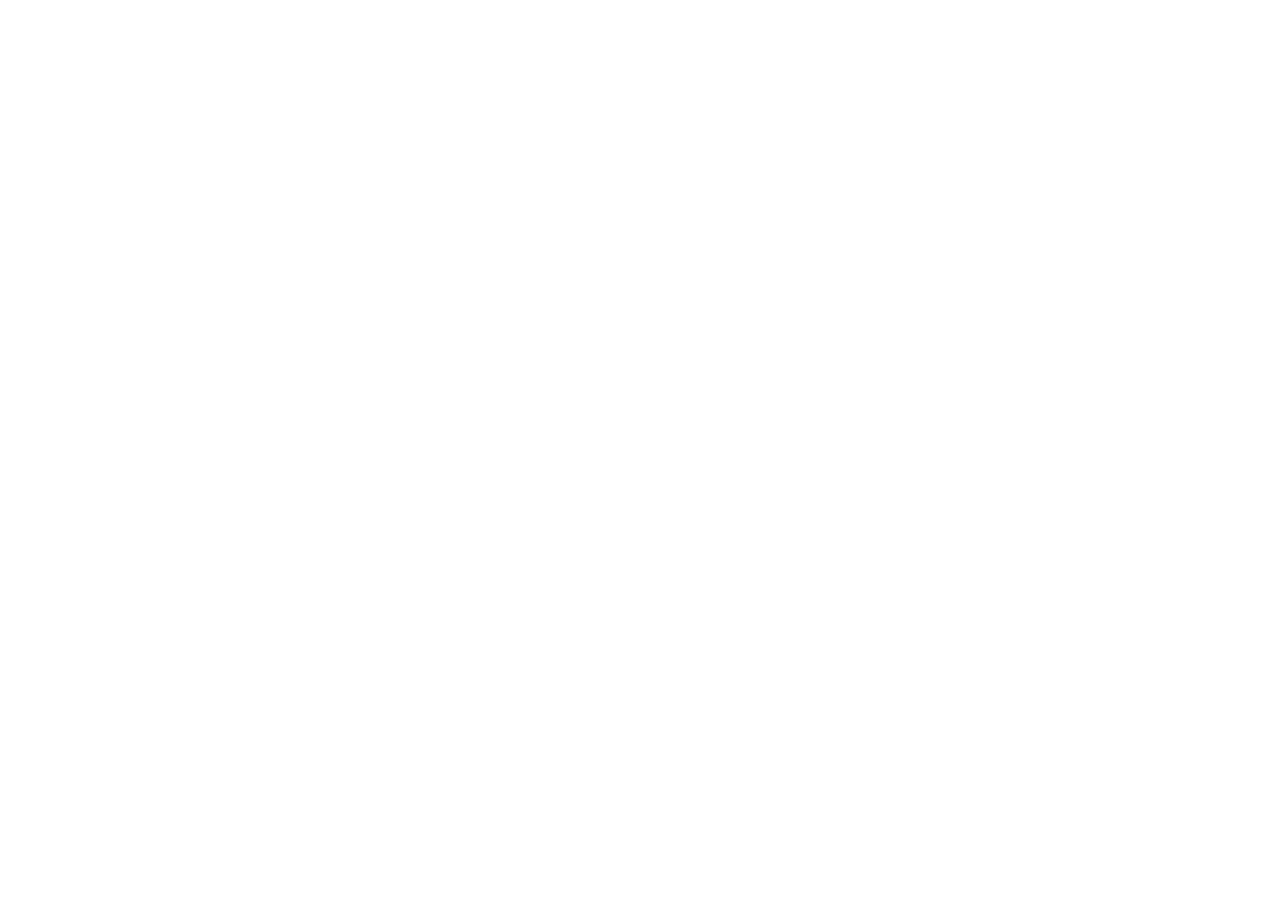
==== contact.html @ bcd599d9 "added original content for index, and html-5 to contact and portfolio" ====
<!DOCTYPE html>
<html lang="en">
<head>
    <meta charset="UTF-8">
    <meta name="viewport" content="width=device-width, initial-scale=1.0">
    <meta http-equiv="X-UA-Compatible" content="ie=edge">
    <title>Document</title>
</head>
<body>
    
</body>
</html>
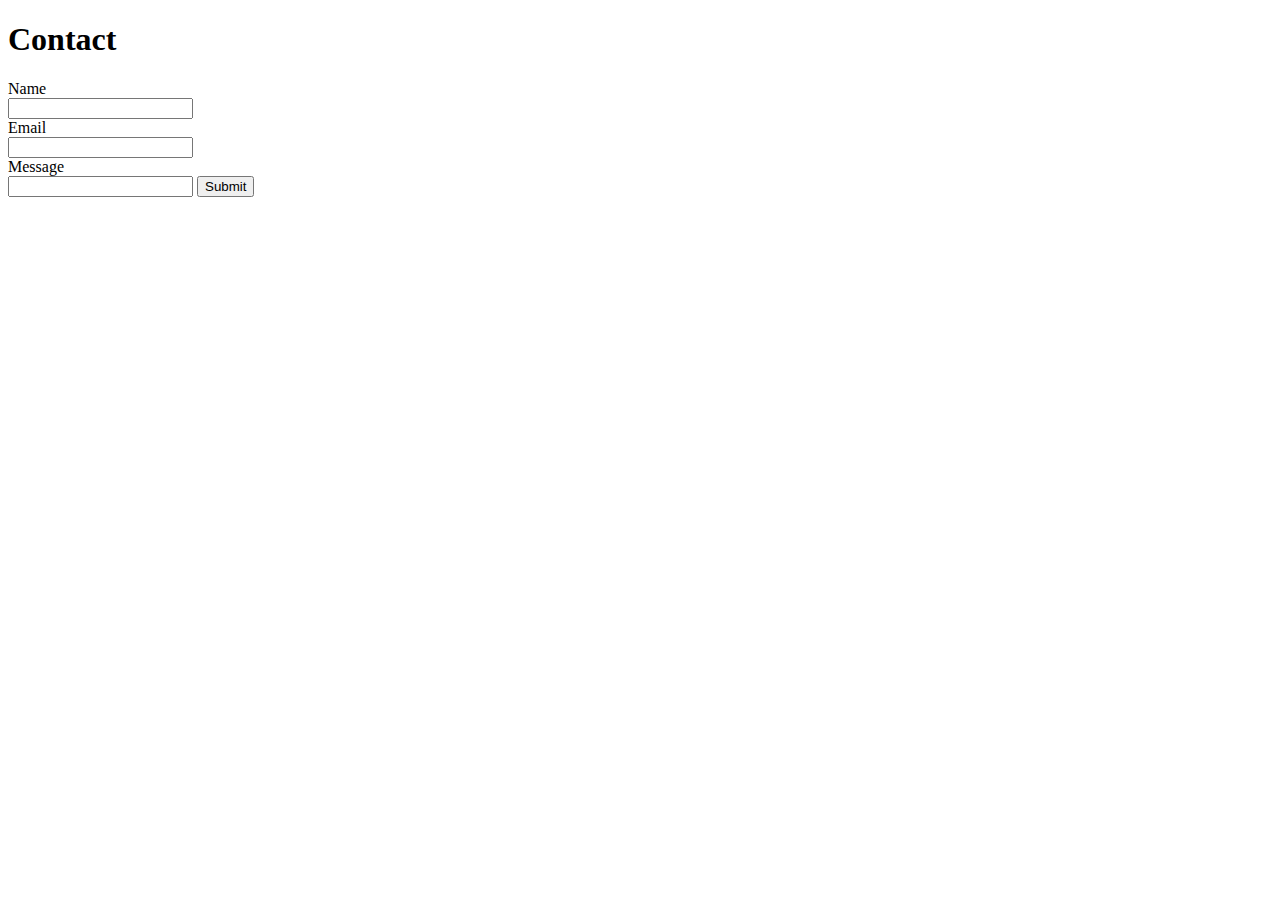
==== commit 7a65b150: "updated contact page and added images" ====
--- a/contact.html
+++ b/contact.html
@@ -7,6 +7,21 @@
     <title>Document</title>
 </head>
 <body>
-    
+        <div>
+                <h1>Contact</h1>
+                <div>
+                    <span>Name</span>
+                </div>
+                <input type="text">
+                <div>
+                    <span>Email</span>
+                </div>
+                <input type="text">
+                <div>
+                    <span>Message</span>
+                </div>
+                <input type="text">
+                <button type="submit">Submit</button>
+            </div>
 </body>
 </html>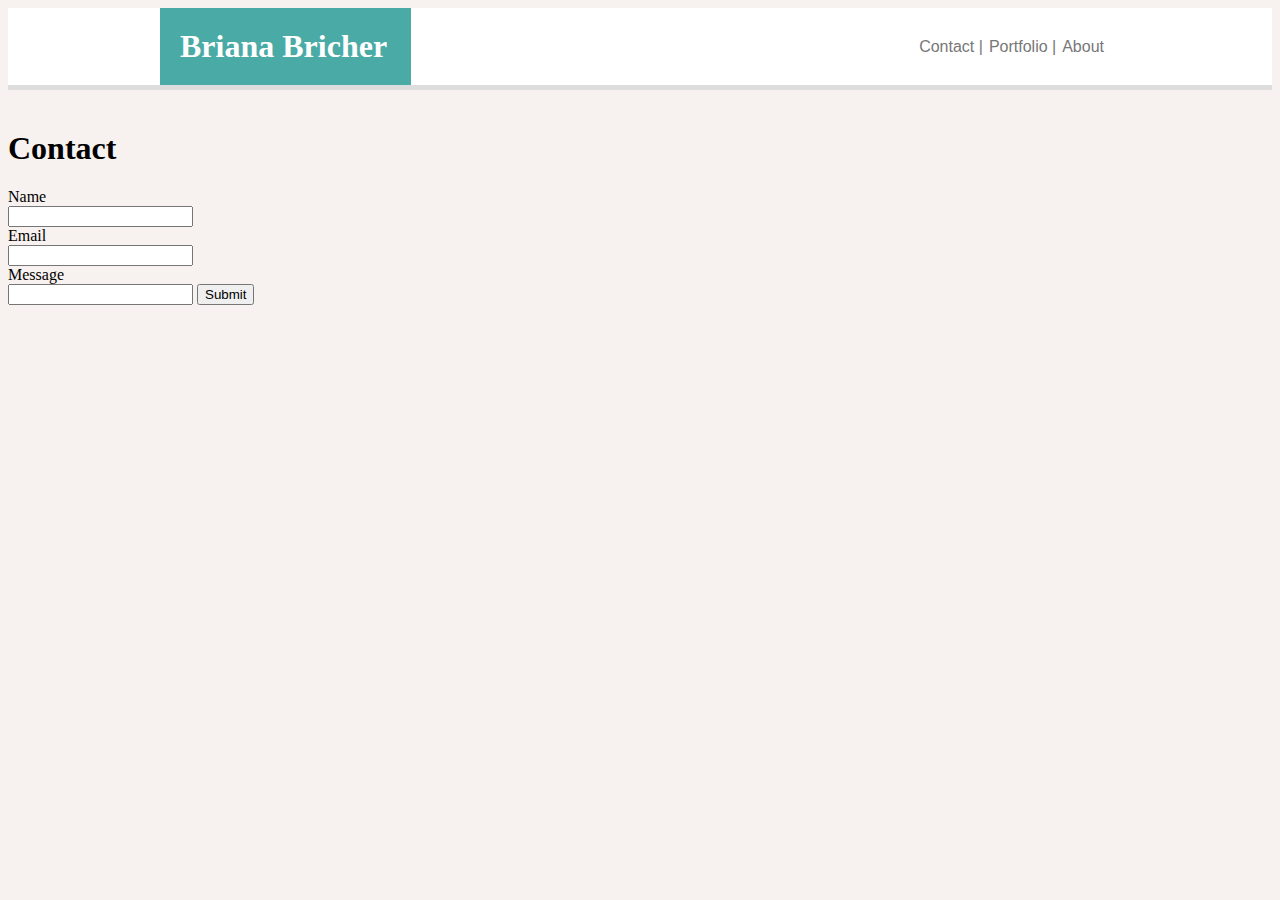
==== commit 7b452b62: "added nav to other html documents and created css sheets for each" ====
--- a/contact.html
+++ b/contact.html
@@ -1,27 +1,41 @@
 <!DOCTYPE html>
 <html lang="en">
+
 <head>
     <meta charset="UTF-8">
     <meta name="viewport" content="width=device-width, initial-scale=1.0">
     <meta http-equiv="X-UA-Compatible" content="ie=edge">
-    <title>Document</title>
+    <title>Contact</title>
+    <link rel="stylesheet" type="text/css" href="assets/css/style2.css">
 </head>
+
 <body>
+    <div id="nav-container">
+        <div class="nav-center">
+            <h1 id="name">Briana Bricher</h1>
+            <ul>
+                <li id="about-nav"><a href="index.html">About</a></li>
+                <li id="portfolio-nav"><a href="portfolio.html">Portfolio |</a></li>
+                <li id="contact-nav"><a href="contact.html">Contact |</a></li>
+            </ul>
+        </div>
+    </div>
+    <div>
+        <h1>Contact</h1>
         <div>
-                <h1>Contact</h1>
-                <div>
-                    <span>Name</span>
-                </div>
-                <input type="text">
-                <div>
-                    <span>Email</span>
-                </div>
-                <input type="text">
-                <div>
-                    <span>Message</span>
-                </div>
-                <input type="text">
-                <button type="submit">Submit</button>
-            </div>
+            <span>Name</span>
+        </div>
+        <input type="text">
+        <div>
+            <span>Email</span>
+        </div>
+        <input type="text">
+        <div>
+            <span>Message</span>
+        </div>
+        <input type="text">
+        <button type="submit">Submit</button>
+    </div>
 </body>
+
 </html>--- a/assets/css/style2.css
+++ b/assets/css/style2.css
@@ -0,0 +1,44 @@
+#nav-container {
+    height: auto;
+    background-color: white;
+    border-bottom: thick solid #dddddd;
+    margin: 0 0 40px 0;
+}
+.nav-center {
+    width: 960px; 
+    margin: 0 auto;
+}
+#name {
+    height: auto;
+    margin: 0;
+    color: white;
+    background-color: #4aaaa5;
+    padding: 20px; 
+    width: 22%;
+    display: inline-block;
+}
+ul{
+    display: inline-block;
+    float: right;
+    list-style-type: none;
+    margin: 0;
+    padding: 16px;
+}
+li {
+    height: 3px;
+    float: right;
+    text-decoration: none;
+}
+body {
+    background-color: rgb(247, 241, 239);
+}
+
+li a {
+    display: block;
+    text-align: center;
+    text-decoration: none;
+    padding: 14px 3px;
+    width: 100%;
+    color: #777777;
+    font-family: Arial, Helvetica, sans-serif;
+}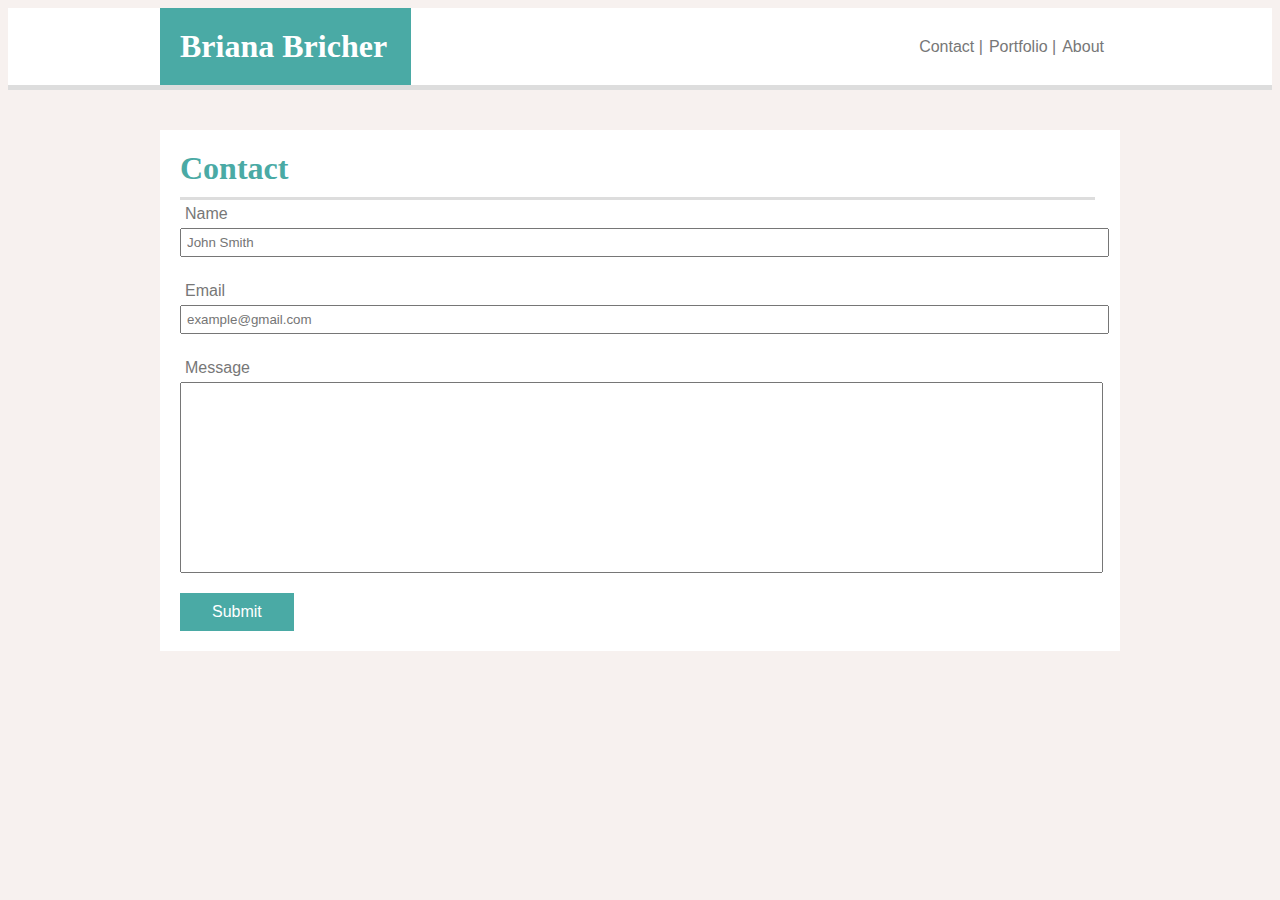
==== commit 41fc7371: "added css for Contact html" ====
--- a/contact.html
+++ b/contact.html
@@ -20,21 +20,33 @@
             </ul>
         </div>
     </div>
-    <div>
-        <h1>Contact</h1>
-        <div>
-            <span>Name</span>
+    <div class="container">
+        <h1 id="contact">Contact</h1>
+        <div class="adjust">
+            <div class="title">
+                <span>Name</span>
+            </div>
+            <div>
+                <input class="text-box" type="text" placeholder="John Smith">
+            </div>
         </div>
-        <input type="text">
-        <div>
-            <span>Email</span>
+        <div class="adjust">
+            <div class="title">
+                <span>Email</span>
+            </div>
+            <div>
+                <input class="text-box" type="text" placeholder="example@gmail.com">
+            </div>
         </div>
-        <input type="text">
-        <div>
-            <span>Message</span>
+        <div class="adjust">
+            <div class="title">
+                <span>Message</span>
+            </div>
+            <div>
+                <input id="textbox" type="text">
+            </div>
         </div>
-        <input type="text">
-        <button type="submit">Submit</button>
+        <button id="btn-submit" type="submit">Submit</button>
     </div>
 </body>
 
--- a/assets/css/style2.css
+++ b/assets/css/style2.css
@@ -28,6 +28,7 @@
     height: 3px;
     float: right;
     text-decoration: none;
+    font-family: Arial, Helvetica, sans-serif;
 }
 body {
     background-color: rgb(247, 241, 239);
@@ -41,4 +42,47 @@
     width: 100%;
     color: #777777;
     font-family: Arial, Helvetica, sans-serif;
-}+}
+#contact {
+    display: block;
+    color: #4aaaa5;
+    margin: 0 0 0 20px;
+    padding: 20px 0 10px 0;
+    border-bottom: 3px solid #dddddd;
+    width: 915px;
+    font-family: Georgia, 'Times New Roman', Times, serif;
+
+}
+.container {
+    background-color: #ffffff; 
+    width: 960px;
+    margin: 0 auto; 
+}
+.adjust {
+    margin: 0 0 20px 20px;
+}
+.text-box {
+    width: 915px;
+    padding: 5px;
+}
+#textbox {
+    width: 915px;
+    height: 185px;
+}
+.title {
+    color: #777777;
+    padding: 5px;
+    font-family: Arial, Helvetica, sans-serif;
+}
+#btn-submit {
+    padding: 10px 32px;
+    font-family: Arial, Helvetica, sans-serif;
+    background-color: #4aaaa5;
+    margin: 0 0 20px 20px;
+    color: white;
+    border: none;
+    text-align: center;
+    text-decoration: none;
+    display: inline-block;
+    font-size: 16px;
+}
